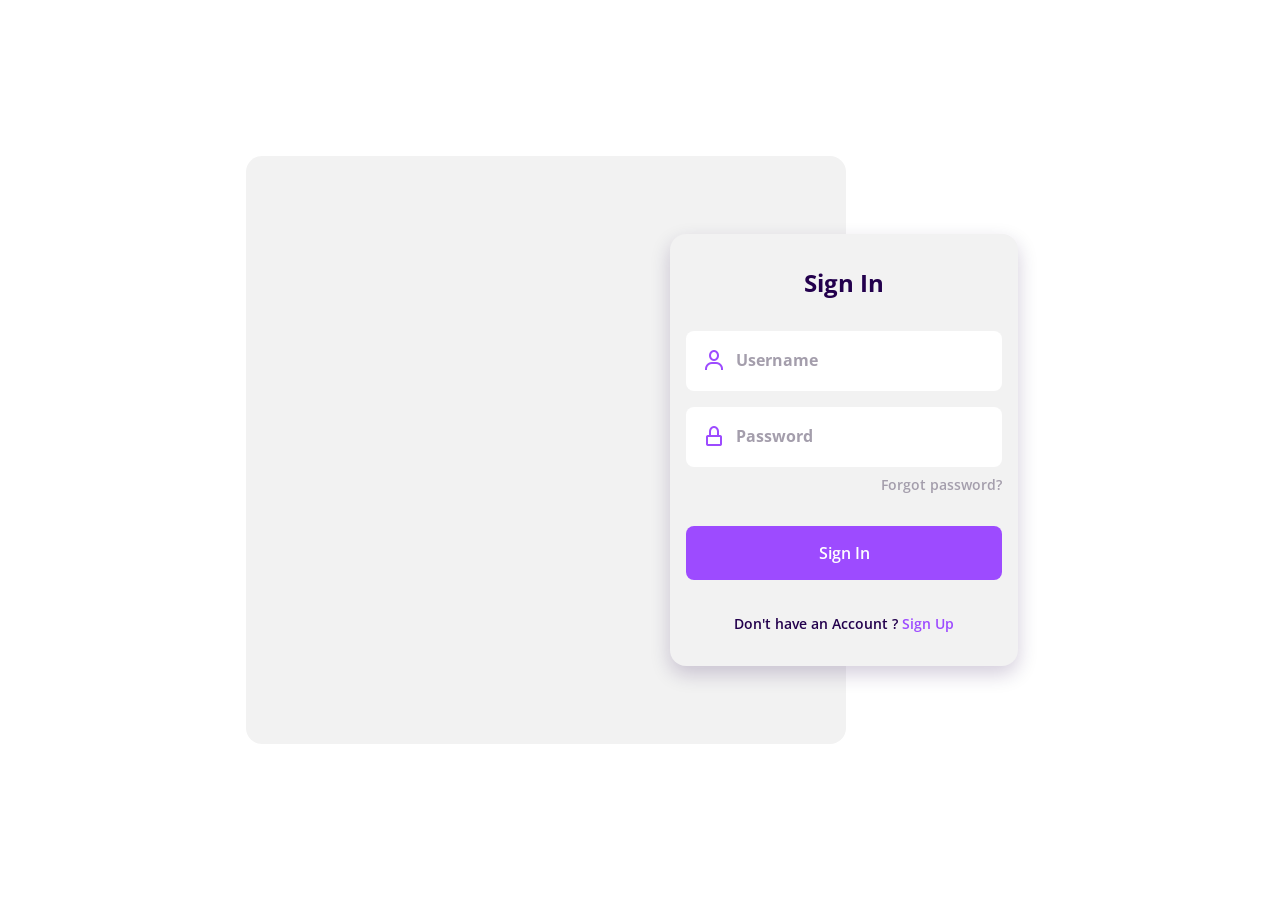
==== index.html @ 7b0d4684 "Add files via upload" ====
<!DOCTYPE html>
<html lang="en">
    <head>
        <meta charset="UTF-8">
        <meta name="viewport" content="width=device-width, initial-scale=1.0">

        <!-- ===== CSS ===== -->
        <link rel="stylesheet" href="styles.css">
    
        <!-- ===== BOX ICONS ===== -->
        <link href='https://cdn.jsdelivr.net/npm/boxicons@2.0.5/css/boxicons.min.css' rel='stylesheet'>

        <title>Responsive Login Form Sign In Sign Up</title>
    </head>
    <body>
        <div class="login">
            <div class="login__content">
                <div class="login__img">
                    <img src="img-login.svg" alt="">
                </div>

                <div class="login__forms">
                    <form action="" class="login__registre" id="login-in">
                        <h1 class="login__title">Sign In</h1>
    
                        <div class="login__box">
                            <i class='bx bx-user login__icon'></i>
                            <input type="text" placeholder="Username" class="login__input" required >
                        </div>
    
                        <div class="login__box">
                            <i class='bx bx-lock-alt login__icon'></i>
                            <input type="password" placeholder="Password" class="login__input" required>
                        </div>

                        <a href="#" class="login__forgot">Forgot password?</a>

                        <a href="#" class="login__button">Sign In</a>

                        <div>
                            <span class="login__account">Don't have an Account ?</span>
                            <span class="login__signin" id="sign-up">Sign Up</span>
                        </div>
                    </form>

                    <form action="" class="login__create none" id="login-up">
                        <h1 class="login__title">Create Account</h1>
    
                        <div class="login__box">
                            <i class='bx bx-user login__icon'></i>
                            <input type="text" placeholder="Username" class="login__input">
                        </div>
    
                        <div class="login__box">
                            <i class='bx bx-at login__icon'></i>
                            <input type="text" placeholder="Email" class="login__input">
                        </div>

                        <div class="login__box">
                            <i class='bx bx-lock-alt login__icon'></i>
                            <input type="password" placeholder="Password" class="login__input">
                        </div>

                        <a href="#" class="login__button">Sign Up</a>

                        <div>
                            <span class="login__account">Already have an Account ?</span>
                            <span class="login__signup" id="sign-in">Sign In</span>
                        </div>

                        <div class="login__social">
                            <a href="#" class="login__social-icon"><i class='bx bxl-facebook' ></i></a>
                            <a href="#" class="login__social-icon"><i class='bx bxl-twitter' ></i></a>
                            <a href="#" class="login__social-icon"><i class='bx bxl-google' ></i></a>
                        </div>
                    </form>
                </div>
            </div>
        </div>

        <!--===== MAIN JS =====-->
        <script src="main.js"></script>
    </body>
</html>
---- styles.css ----
/*===== GOOGLE FONTS =====*/
@import url("https://fonts.googleapis.com/css2?family=Open+Sans:wght@400;600;700&display=swap");

/*===== VARIABLES CSS =====*/
:root{
  /*===== Colores =====*/
  --first-color: #9D4BFF;
  --first-color-dark: #23004D;
  --first-color-light: #A49EAC;
  --first-color-lighten: #F2F2F2;

  /*===== Font and typography =====*/
  --body-font: 'Open Sans', sans-serif;
  --h1-font-size: 1.5rem;
  --normal-font-size: .938rem;
  --small-font-size: .813rem;
}

@media screen and (min-width: 768px){
  :root{
    --normal-font-size: 1rem;
    --small-font-size: .875rem;
  }
}

/*===== BASE =====*/
*,::before,::after{
  box-sizing: border-box;
}

body{
  margin: 0;
  padding: 0;
  font-family: var(--body-font);
  font-size: var(--normal-font-size);
  color: var(--first-color-dark);
}

h1{
  margin: 0;
}

a{
  text-decoration: none;
}

img{
  max-width: 100%;
  height: auto;
  display: block;
}

/*===== LOGIN =====*/
.login{
  display: grid;
  grid-template-columns: 100%;
  height: 100vh;
  margin-left: 1.5rem;
  margin-right: 1.5rem;
}

.login__content{
  display: grid;
}

.login__img{
  justify-self: center;
}

.login__img img{
  width: 310px;
  margin-top: 1.5rem;
}

.login__forms{
  position: relative;
  height: 368px;
}

.login__registre, .login__create{
  position: absolute;
  bottom: 1rem;
  width: 100%;
  background-color: var(--first-color-lighten);
  padding: 2rem 1rem;
  border-radius: 1rem;
  text-align: center;
  box-shadow: 0 8px 20px rgba(35,0,77,.2);
  animation-duration: .4s;
  animation-name: animate-login;
}

@keyframes animate-login{
  0%{
    transform: scale(1,1);
  }
  50%{
    transform: scale(1.1,1.1);
  }
  100%{
    transform: scale(1,1);
  }
}

.login__title{
  font-size: var(--h1-font-size);
  margin-bottom: 2rem;
}

.login__box{
  display: grid;
  grid-template-columns: max-content 1fr;
  column-gap: .5rem;
  padding: 1.125rem 1rem;
  background-color: #FFF;
  margin-top: 1rem;
  border-radius: .5rem;
}

.login__icon{
  font-size: 1.5rem;
  color: var(--first-color);
}

.login__input{
  border: none;
  outline: none;
  font-size: var(--normal-font-size);
  font-weight: 700;
  color: var(--first-color-dark);
}

.login__input::placeholder{
  font-size: var(--normal-font-size);
  font-family: var(--body-font);
  color: var(--first-color-light);
}

.login__forgot{
  display: block;
  width: max-content;
  margin-left: auto;
  margin-top: .5rem;
  font-size: var(--small-font-size);
  font-weight: 600;
  color: var(--first-color-light);
}

.login__button{
  display: block;
  padding: 1rem;
  margin: 2rem 0;
  background-color: var(--first-color);
  color: #FFF;
  font-weight: 600;
  text-align: center;
  border-radius: .5rem;
  transition: .3s;
}

.login__button:hover{
  background-color: var(--first-color-dark);
}

.login__account, .login__signin, .login__signup{
  font-weight: 600;
  font-size: var(--small-font-size);
}

.login__account{
  color: var(--first-color-dark);
}

.login__signin, .login__signup{
  color: var(--first-color);
  cursor: pointer;
}

.login__social{
  margin-top: 2rem;
}

.login__social-icon{
  font-size: 1.5rem;
  color: var(--first-color-dark);
  margin: 0 1.5rem;
}

/*Show login*/
.block{
  display: block;
}

/*Hidden login*/
.none{
  display: none;
}

/* ===== MEDIA QUERIES =====*/
@media screen and (min-width: 576px){
  .login__forms{
    width: 348px;
    justify-self: center;
  }
}

@media screen and (min-width: 1024px){
  .login{
    height: 100vh;
    overflow: hidden;
  }

  .login__content{
    grid-template-columns: repeat(2, max-content);
    justify-content: center;
    align-items: center;
    margin-left: 10rem;
  }

  .login__img{
    display: flex;
    width: 600px;
    height: 588px;
    background-color: var(--first-color-lighten);
    border-radius: 1rem;
    padding-left: 1rem;
  }

  .login__img img{
    width: 390px;
    margin-top: 0;
  }

  .login__registre, .login__create{
    left: -11rem;
  }

  .login__registre{
    bottom: -2rem;
  }

  .login__create{
    bottom: -5.5rem;
  }
}
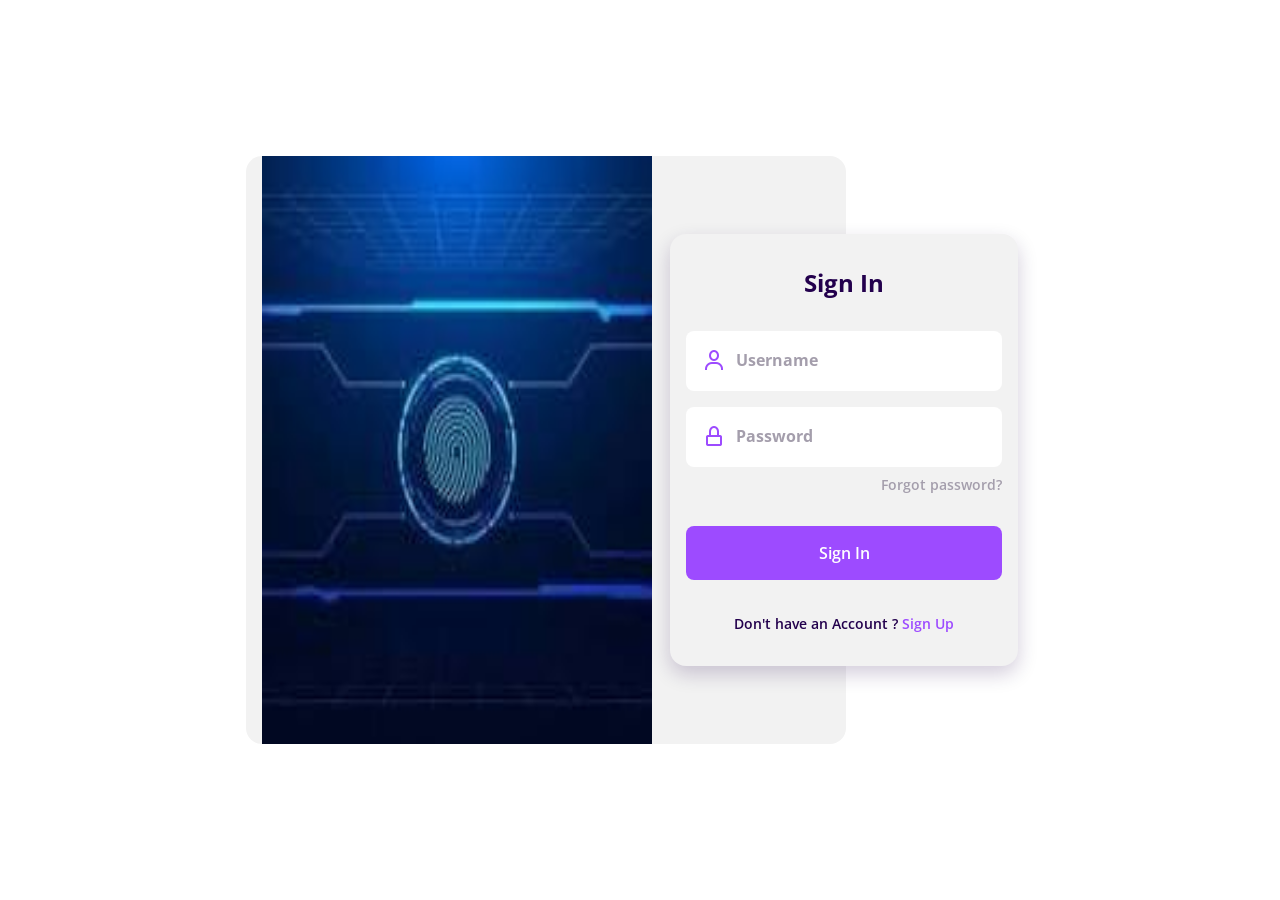
==== commit 8945baea: "Update index.html" ====
--- a/index.html
+++ b/index.html
@@ -16,7 +16,7 @@
         <div class="login">
             <div class="login__content">
                 <div class="login__img">
-                    <img src="img-login.svg" alt="">
+                    <img src="[data-uri]" alt="">
                 </div>
 
                 <div class="login__forms">
@@ -81,4 +81,4 @@
         <!--===== MAIN JS =====-->
         <script src="main.js"></script>
     </body>
-</html>+</html>
